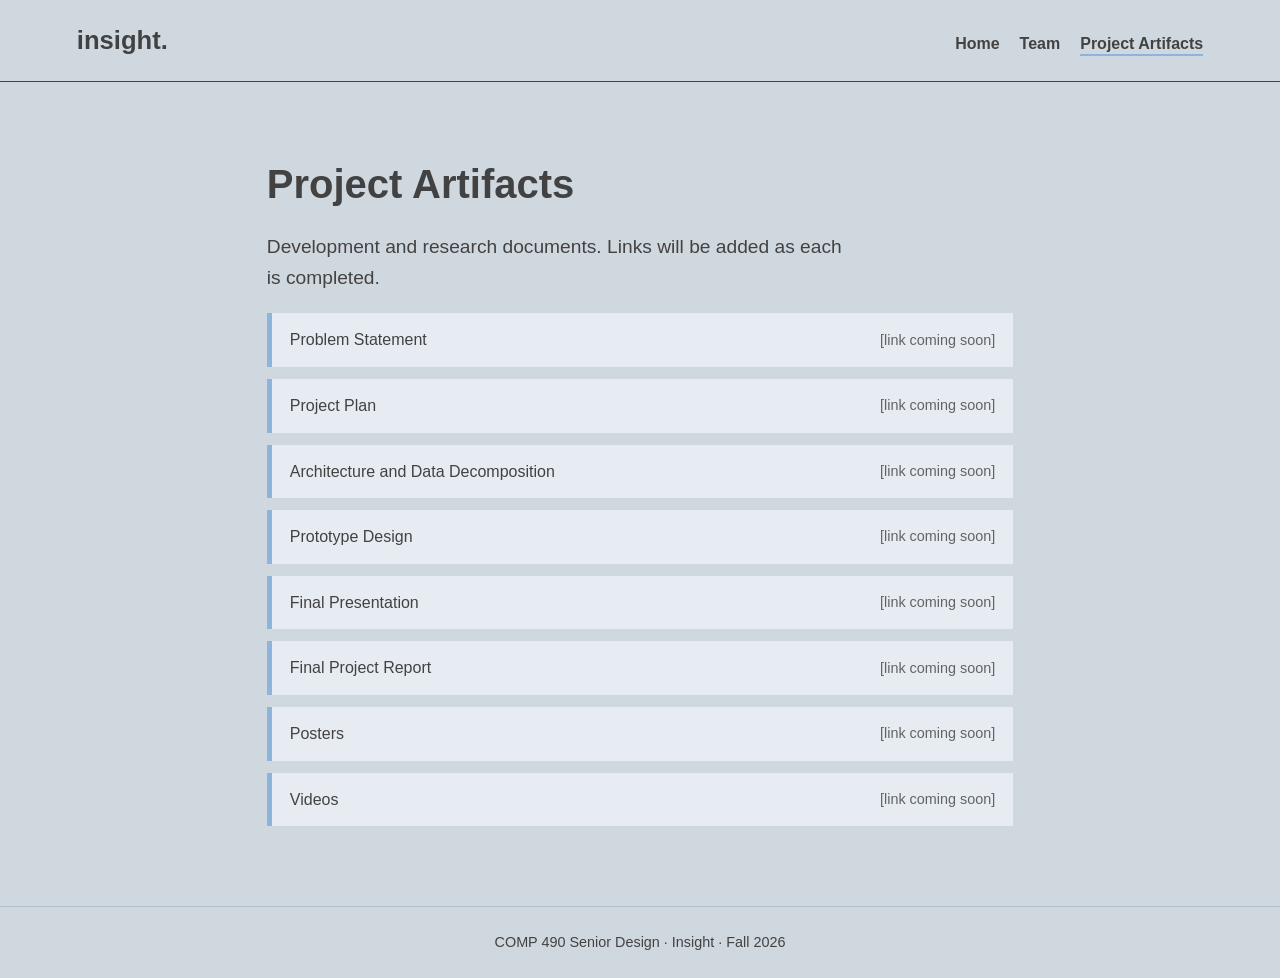
==== artifacts.html @ 90cf7e94 "Add basic Insight website" ====
<!DOCTYPE html><html lang="en"><head><meta charset="utf-8"><meta name="viewport" content="width=device-width,initial-scale=1"><title>Project Artifacts</title><link rel="stylesheet" href="style.css"></head><body>
<header><a class="logo" href="index.html">insight.</a><nav><a href="index.html">Home</a><a href="team.html">Team</a><a href="artifacts.html" aria-current="page">Project Artifacts</a></nav></header><main>
<section class="hero" style="padding-bottom:0"><h2 style="font-size:2.5rem;margin:0">Project Artifacts</h2><p>Development and research documents. Links will be added as each is completed.</p></section>
<ul class="list">
<li>Problem Statement <span>[link coming soon]</span></li>
<li>Project Plan <span>[link coming soon]</span></li>
<li>Architecture and Data Decomposition <span>[link coming soon]</span></li>
<li>Prototype Design <span>[link coming soon]</span></li>
<li>Final Presentation <span>[link coming soon]</span></li>
<li>Final Project Report <span>[link coming soon]</span></li>
<li>Posters <span>[link coming soon]</span></li>
<li>Videos <span>[link coming soon]</span></li>
</ul>
</main><footer>COMP 490 Senior Design &middot; Insight &middot; Fall 2026</footer></body></html>
---- style.css ----
:root{--bg:#d0d8df;--ink:#424242;--panel:#e6ecf1;--accent:#8fb4dc;--line:#b3bec8}
@media (prefers-color-scheme:dark){:root{--bg:#2e3236;--ink:#e8ecef;--panel:#3a3f44;--accent:#6f9ccc;--line:#555c63}}
*{box-sizing:border-box}
body{margin:0;background:var(--bg);color:var(--ink);font-family:Helvetica,Arial,sans-serif;line-height:1.6}
header{display:flex;justify-content:space-between;align-items:baseline;flex-wrap:wrap;gap:12px;padding:20px 6vw;border-bottom:1px solid var(--ink)}
.logo{font-size:1.6rem;font-weight:700;text-decoration:none;color:var(--ink)}
nav a{margin-left:20px;color:var(--ink);text-decoration:none;font-weight:600;padding-bottom:2px}
nav a:hover,nav a[aria-current]{border-bottom:2px solid var(--accent)}
a:focus-visible{outline:3px solid var(--accent);outline-offset:3px}
main{max-width:900px;margin:0 auto;padding:0 6vw 60px}
.hero{padding:70px 0 30px}
.hero h1{font-size:clamp(3.5rem,13vw,8rem);line-height:1;margin:0;letter-spacing:-.04em}
.hero p{font-size:1.2rem;max-width:36rem;margin-top:16px}
h2{font-size:1.7rem;margin:48px 0 8px}
.ph{background:var(--panel);border:2px dashed var(--line);display:flex;align-items:center;justify-content:center;text-align:center;padding:12px;font-size:.9rem;opacity:.9}
.wide{height:300px;margin:24px 0}
.team{display:grid;grid-template-columns:repeat(auto-fill,minmax(260px,1fr));gap:28px;margin-top:24px}
.member{display:flex;gap:16px;align-items:flex-start}
.member .ph,.member img{width:150px;height:200px;flex:none;object-fit:cover}
.member h3{margin:0}
.role{font-size:.9rem;font-weight:600;margin:0 0 6px}
.webmaster{display:inline-block;background:var(--accent);color:#111;padding:1px 8px;border-radius:4px;font-size:.8rem;font-weight:700}
.list{list-style:none;padding:0;margin:20px 0}
.list li{display:flex;justify-content:space-between;align-items:center;gap:12px;background:var(--panel);border-left:5px solid var(--accent);padding:14px 18px;margin-bottom:12px}
.list span{font-size:.9rem;opacity:.8}
footer{text-align:center;padding:24px;border-top:1px solid var(--line);font-size:.9rem}
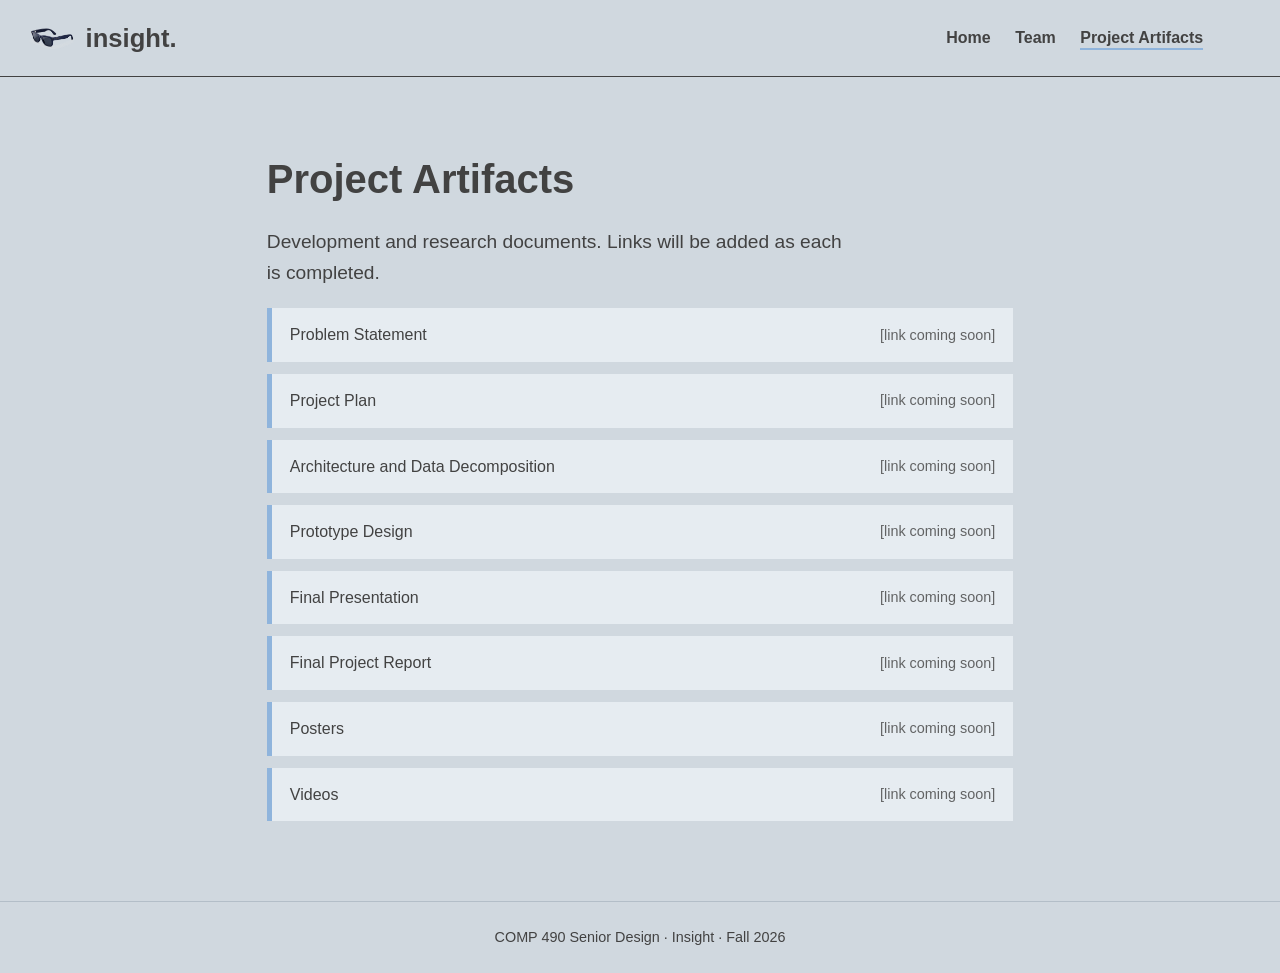
==== commit 6ff1f4f2: "Updated header" ====
--- a/artifacts.html
+++ b/artifacts.html
@@ -1,14 +1,93 @@
-<!DOCTYPE html><html lang="en"><head><meta charset="utf-8"><meta name="viewport" content="width=device-width,initial-scale=1"><title>Project Artifacts</title><link rel="stylesheet" href="style.css"></head><body>
-<header><a class="logo" href="index.html">insight.</a><nav><a href="index.html">Home</a><a href="team.html">Team</a><a href="artifacts.html" aria-current="page">Project Artifacts</a></nav></header><main>
-<section class="hero" style="padding-bottom:0"><h2 style="font-size:2.5rem;margin:0">Project Artifacts</h2><p>Development and research documents. Links will be added as each is completed.</p></section>
-<ul class="list">
-<li>Problem Statement <span>[link coming soon]</span></li>
-<li>Project Plan <span>[link coming soon]</span></li>
-<li>Architecture and Data Decomposition <span>[link coming soon]</span></li>
-<li>Prototype Design <span>[link coming soon]</span></li>
-<li>Final Presentation <span>[link coming soon]</span></li>
-<li>Final Project Report <span>[link coming soon]</span></li>
-<li>Posters <span>[link coming soon]</span></li>
-<li>Videos <span>[link coming soon]</span></li>
-</ul>
-</main><footer>COMP 490 Senior Design &middot; Insight &middot; Fall 2026</footer></body></html>
+<!DOCTYPE html>
+<html lang="en">
+
+<head>
+    <meta charset="utf-8">
+    <meta name="viewport" content="width=device-width, initial-scale=1">
+    <title>Project Artifacts</title>
+    <link rel="stylesheet" href="style.css">
+</head>
+
+<body>
+    <header>
+        <a class="logo" href="index.html">
+            <img src="images/glasses.png" alt="">
+            <span>insight.</span>
+        </a>
+
+        <nav>
+            <a href="index.html">Home</a>
+            <a href="team.html">Team</a>
+            <a href="artifacts.html" aria-current="page">
+                Project Artifacts
+            </a>
+        </nav>
+    </header>
+
+
+    <main>
+        <section class="hero" style="padding-bottom: 0;">
+
+            <h2 style="font-size: 2.5rem; margin: 0;">
+                Project Artifacts
+            </h2>
+
+            <p>
+                Development and research documents.
+                Links will be added as each is completed.
+            </p>
+
+        </section>
+
+
+        <ul class="list">
+            <li>
+                Problem Statement
+                <span>[link coming soon]</span>
+            </li>
+
+            <li>
+                Project Plan
+                <span>[link coming soon]</span>
+            </li>
+
+            <li>
+                Architecture and Data Decomposition
+                <span>[link coming soon]</span>
+            </li>
+
+            <li>
+                Prototype Design
+                <span>[link coming soon]</span>
+            </li>
+
+            <li>
+                Final Presentation
+                <span>[link coming soon]</span>
+            </li>
+
+            <li>
+                Final Project Report
+                <span>[link coming soon]</span>
+            </li>
+
+            <li>
+                Posters
+                <span>[link coming soon]</span>
+            </li>
+
+            <li>
+                Videos
+                <span>[link coming soon]</span>
+            </li>
+        </ul>
+    </main>
+
+    <footer>
+        COMP 490 Senior Design &middot;
+        Insight &middot;
+        Fall 2026
+    </footer>
+
+</body>
+</html>
--- a/style.css
+++ b/style.css
@@ -1,26 +1,240 @@
-:root{--bg:#d0d8df;--ink:#424242;--panel:#e6ecf1;--accent:#8fb4dc;--line:#b3bec8}
-@media (prefers-color-scheme:dark){:root{--bg:#2e3236;--ink:#e8ecef;--panel:#3a3f44;--accent:#6f9ccc;--line:#555c63}}
-*{box-sizing:border-box}
-body{margin:0;background:var(--bg);color:var(--ink);font-family:Helvetica,Arial,sans-serif;line-height:1.6}
-header{display:flex;justify-content:space-between;align-items:baseline;flex-wrap:wrap;gap:12px;padding:20px 6vw;border-bottom:1px solid var(--ink)}
-.logo{font-size:1.6rem;font-weight:700;text-decoration:none;color:var(--ink)}
-nav a{margin-left:20px;color:var(--ink);text-decoration:none;font-weight:600;padding-bottom:2px}
-nav a:hover,nav a[aria-current]{border-bottom:2px solid var(--accent)}
-a:focus-visible{outline:3px solid var(--accent);outline-offset:3px}
-main{max-width:900px;margin:0 auto;padding:0 6vw 60px}
-.hero{padding:70px 0 30px}
-.hero h1{font-size:clamp(3.5rem,13vw,8rem);line-height:1;margin:0;letter-spacing:-.04em}
-.hero p{font-size:1.2rem;max-width:36rem;margin-top:16px}
-h2{font-size:1.7rem;margin:48px 0 8px}
-.ph{background:var(--panel);border:2px dashed var(--line);display:flex;align-items:center;justify-content:center;text-align:center;padding:12px;font-size:.9rem;opacity:.9}
-.wide{height:300px;margin:24px 0}
-.team{display:grid;grid-template-columns:repeat(auto-fill,minmax(260px,1fr));gap:28px;margin-top:24px}
-.member{display:flex;gap:16px;align-items:flex-start}
-.member .ph,.member img{width:150px;height:200px;flex:none;object-fit:cover}
-.member h3{margin:0}
-.role{font-size:.9rem;font-weight:600;margin:0 0 6px}
-.webmaster{display:inline-block;background:var(--accent);color:#111;padding:1px 8px;border-radius:4px;font-size:.8rem;font-weight:700}
-.list{list-style:none;padding:0;margin:20px 0}
-.list li{display:flex;justify-content:space-between;align-items:center;gap:12px;background:var(--panel);border-left:5px solid var(--accent);padding:14px 18px;margin-bottom:12px}
-.list span{font-size:.9rem;opacity:.8}
-footer{text-align:center;padding:24px;border-top:1px solid var(--line);font-size:.9rem}
+:root {
+    --bg: #d0d8df;
+    --ink: #424242;
+    --panel: #e6ecf1;
+    --accent: #8fb4dc;
+    --line: #b3bec8;
+}
+
+@media (prefers-color-scheme: dark) {
+    :root {
+        --bg: #2e3236;
+        --ink: #e8ecef;
+        --panel: #3a3f44;
+        --accent: #6f9ccc;
+        --line: #555c63;
+    }
+}
+
+* {
+    box-sizing: border-box;
+}
+
+body {
+    margin: 0;
+    background: var(--bg);
+    color: var(--ink);
+    font-family: Helvetica, Arial, sans-serif;
+    line-height: 1.6;
+}
+
+a:focus-visible {
+    outline: 3px solid var(--accent);
+    outline-offset: 3px;
+}
+
+/* Header and navigation */
+
+header {
+    display: flex;
+    justify-content: space-between;
+    align-items: center;
+    flex-wrap: wrap;
+    gap: 12px;
+    padding: 12px 6vw 12px 2vw;
+    border-bottom: 1px solid var(--ink);
+}
+
+.logo {
+    display: inline-flex;
+    align-items: center;
+    gap: 8px;
+    font-size: 1.6rem;
+    font-weight: 700;
+    text-decoration: none;
+    color: var(--ink);
+}
+
+.logo img {
+    width: 52px;
+    height: 52px;
+    object-fit: contain;
+    display: block;
+}
+
+nav a {
+    margin-left: 20px;
+    color: var(--ink);
+    text-decoration: none;
+    font-weight: 600;
+    padding-bottom: 2px;
+}
+
+nav a:hover,
+nav a[aria-current] {
+    border-bottom: 2px solid var(--accent);
+}
+
+/* Main content */
+main {
+    max-width: 900px;
+    margin: 0 auto;
+    padding: 0 6vw 60px;
+}
+
+.hero {
+    padding: 70px 0 30px;
+}
+
+.hero h1 {
+    font-size: clamp(3.5rem, 13vw, 8rem);
+    line-height: 1;
+    margin: 0;
+    letter-spacing: -.04em;
+}
+
+.hero p {
+    font-size: 1.2rem;
+    max-width: 36rem;
+    margin-top: 16px;
+}
+
+h2 {
+    font-size: 1.7rem;
+    margin: 48px 0 8px;
+}
+
+/* Placeholder containers */
+.ph {
+    background: var(--panel);
+    border: 2px dashed var(--line);
+    display: flex;
+    align-items: center;
+    justify-content: center;
+    text-align: center;
+    padding: 12px;
+    font-size: .9rem;
+    opacity: .9;
+}
+
+.wide {
+    height: 300px;
+    margin: 24px 0;
+}
+
+/* Glasses image */
+.glasses-image {
+    border: none;
+    background: transparent;
+    padding: 0;
+    overflow: visible;
+}
+
+.glasses-image img {
+    display: block;
+    width: 85%;
+    max-width: 800px;
+    height: auto;
+    border: none;
+    object-fit: contain;
+    margin: 0 auto;
+}
+
+/* Architecture image */
+.architecture-image {
+    display: block;
+    position: relative;
+    clear: both;
+    width: 100%;
+    height: auto;
+    max-height: none;
+    margin: 30px auto;
+    padding: 0;
+    border: none;
+    background: transparent;
+    overflow: visible;
+}
+
+.architecture-image img {
+    display: block;
+    position: static;
+    width: 100%;
+    max-width: 750px;
+    height: auto;
+    max-height: none;
+    object-fit: contain;
+    margin: 0 auto;
+}
+
+/* Team section */
+.team {
+    display: grid;
+    grid-template-columns: repeat(auto-fill, minmax(260px, 1fr));
+    gap: 28px;
+    margin-top: 24px;
+}
+
+.member {
+    display: flex;
+    gap: 16px;
+    align-items: flex-start;
+}
+
+.member .ph,
+.member img {
+    width: 150px;
+    height: 200px;
+    flex: none;
+    object-fit: cover;
+}
+
+.member h3 {
+    margin: 0;
+}
+
+.role {
+    font-size: .9rem;
+    font-weight: 600;
+    margin: 0 0 6px;
+}
+
+.webmaster {
+    display: inline-block;
+    background: var(--accent);
+    color: #111;
+    padding: 1px 8px;
+    border-radius: 4px;
+    font-size: .8rem;
+    font-weight: 700;
+}
+
+/* Lists */
+.list {
+    list-style: none;
+    padding: 0;
+    margin: 20px 0;
+}
+
+.list li {
+    display: flex;
+    justify-content: space-between;
+    align-items: center;
+    gap: 12px;
+    background: var(--panel);
+    border-left: 5px solid var(--accent);
+    padding: 14px 18px;
+    margin-bottom: 12px;
+}
+
+.list span {
+    font-size: .9rem;
+    opacity: .8;
+}
+
+/* Footer */
+footer {
+    text-align: center;
+    padding: 24px;
+    border-top: 1px solid var(--line);
+    font-size: .9rem;
+}
